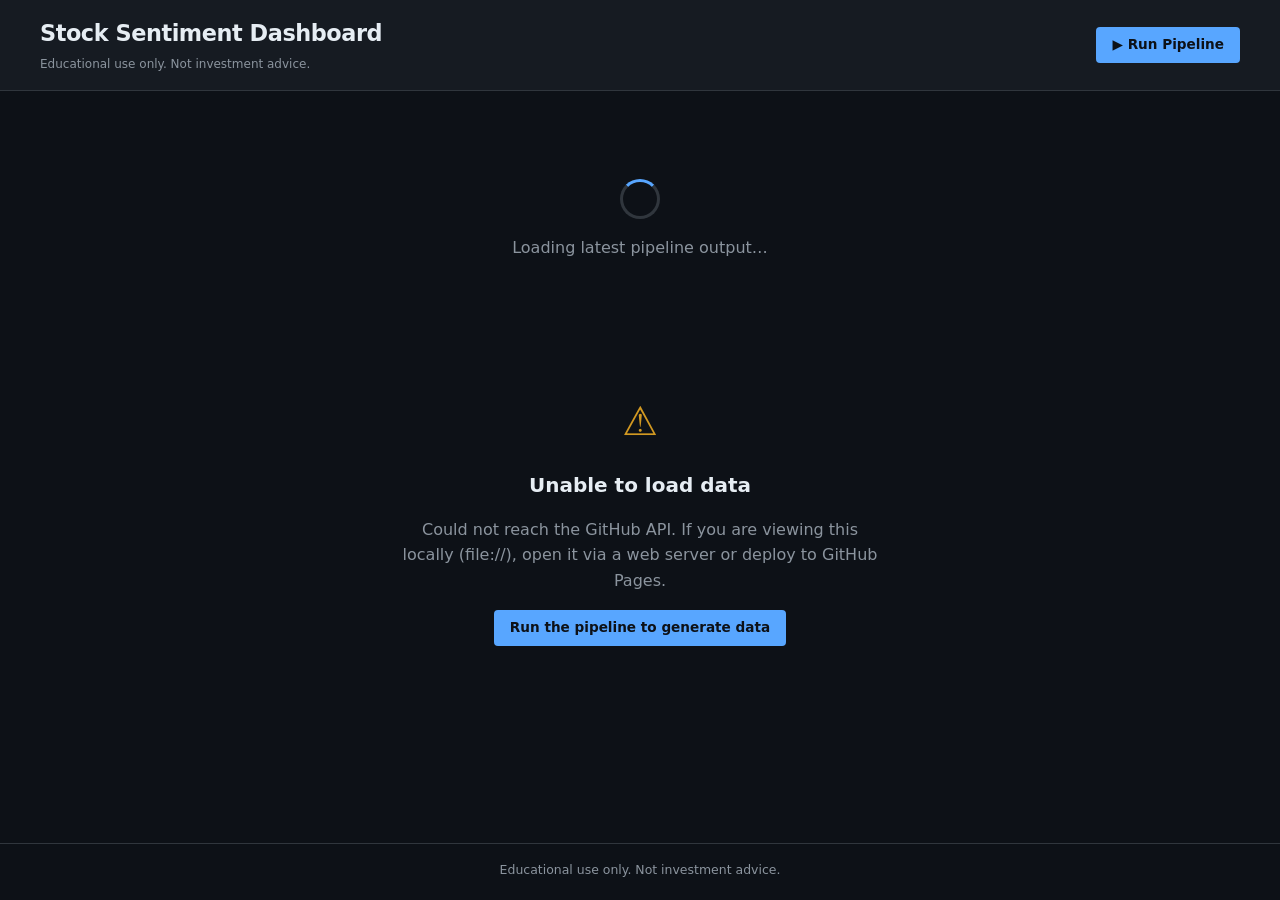
==== dashboard/index.html @ b00ca49b "feat: GitHub Actions pipeline + GitHub Pages dashboard - .github/workflows/pipeline.yml: scheduled w" ====
<!DOCTYPE html>
<html lang="en">
<head>
  <meta charset="UTF-8" />
  <meta name="viewport" content="width=device-width, initial-scale=1.0" />
  <title>Stock Sentiment Dashboard</title>
  <link rel="stylesheet" href="style.css" />
</head>
<body>
  <header class="site-header">
    <div class="header-content">
      <div class="header-left">
        <h1 class="site-title">Stock Sentiment Dashboard</h1>
        <p class="header-disclaimer">Educational use only. Not investment advice.</p>
      </div>
      <div class="header-right">
        <span class="run-date" id="run-date"></span>
        <a
          class="btn-run-pipeline"
          href="https://github.com/ankkydoon/stockSentimentAnalysis/actions/workflows/pipeline.yml"
          target="_blank"
          rel="noopener noreferrer"
        >
          &#9654; Run Pipeline
        </a>
      </div>
    </div>
  </header>

  <main class="main-content">
    <div id="loading" class="loading-state" aria-live="polite">
      <div class="spinner"></div>
      <p>Loading latest pipeline output&hellip;</p>
    </div>

    <div id="error" class="error-state" aria-live="assertive" hidden>
      <div class="error-icon">&#9888;</div>
      <h2>Unable to load data</h2>
      <p id="error-message">The pipeline may not have run yet, or the GitHub API is unreachable.</p>
      <a
        class="btn-run-pipeline"
        href="https://github.com/ankkydoon/stockSentimentAnalysis/actions/workflows/pipeline.yml"
        target="_blank"
        rel="noopener noreferrer"
      >
        Run the pipeline to generate data
      </a>
    </div>

    <div id="dashboard" hidden>
      <!-- Signals section -->
      <section class="card" id="signals-section">
        <h2 class="section-title">
          <span class="section-icon">&#128200;</span> Investment Signals
        </h2>
        <div class="table-wrapper">
          <table class="data-table" id="signals-table">
            <thead>
              <tr>
                <th>Ticker</th>
                <th>Direction</th>
                <th>Confidence</th>
                <th>Score</th>
              </tr>
            </thead>
            <tbody id="signals-body">
            </tbody>
          </table>
          <p class="empty-msg" id="signals-empty" hidden>No signal data available.</p>
        </div>
      </section>

      <!-- Events section -->
      <section class="card" id="events-section">
        <h2 class="section-title">
          <span class="section-icon">&#128240;</span> Detected Events
        </h2>
        <div id="events-list" class="events-list"></div>
        <p class="empty-msg" id="events-empty" hidden>No event data available.</p>
      </section>

      <!-- Investment Plan section -->
      <section class="card" id="plan-section">
        <h2 class="section-title">
          <span class="section-icon">&#128181;</span> Investment Plan
        </h2>
        <div id="plan-content">
          <p class="empty-msg" id="plan-empty" hidden>No investment plan available.</p>

          <div id="plan-details" hidden>
            <div class="plan-meta">
              <div class="plan-meta-item">
                <span class="meta-label">Total Amount</span>
                <span class="meta-value" id="plan-total"></span>
              </div>
              <div class="plan-meta-item">
                <span class="meta-label">Rebalance Trigger</span>
                <span class="meta-value" id="plan-rebalance"></span>
              </div>
              <div class="plan-meta-item">
                <span class="meta-label">Expected Return</span>
                <span class="meta-value" id="plan-return"></span>
              </div>
            </div>

            <div id="plan-risk" class="plan-risk"></div>

            <div class="table-wrapper">
              <table class="data-table" id="allocations-table">
                <thead>
                  <tr>
                    <th>Ticker</th>
                    <th>Amount</th>
                    <th>%</th>
                    <th>Rationale</th>
                  </tr>
                </thead>
                <tbody id="allocations-body">
                </tbody>
              </table>
            </div>

            <p class="plan-disclaimer" id="plan-disclaimer"></p>
          </div>
        </div>
      </section>
    </div>
  </main>

  <footer class="site-footer">
    <p class="footer-disclaimer">Educational use only. Not investment advice.</p>
    <p class="last-updated" id="last-updated"></p>
  </footer>

  <script src="app.js"></script>
</body>
</html>
---- dashboard/style.css ----
/* ============================================================
   Stock Sentiment Dashboard — style.css
   Dark navy theme, responsive layout
   ============================================================ */

/* ── Reset & base ────────────────────────────────────────── */

*, *::before, *::after {
  box-sizing: border-box;
  margin: 0;
  padding: 0;
}

:root {
  --bg:          #0d1117;
  --surface:     #161b22;
  --surface-alt: #1c2230;
  --border:      #30363d;
  --text:        #e6edf3;
  --text-muted:  #8b949e;
  --accent:      #58a6ff;

  --green:       #3fb950;
  --green-dim:   #1a3a22;
  --red:         #f85149;
  --red-dim:     #3a1a1a;
  --yellow:      #d29922;
  --yellow-dim:  #3a2e10;
  --orange:      #e3904a;
  --blue:        #58a6ff;
  --blue-dim:    #112240;
  --gray:        #8b949e;

  --radius:      8px;
  --radius-sm:   4px;
  --font:        'Segoe UI', system-ui, -apple-system, sans-serif;
  --mono:        'SFMono-Regular', 'Consolas', monospace;
}

html { font-size: 16px; }

body {
  background: var(--bg);
  color: var(--text);
  font-family: var(--font);
  line-height: 1.6;
  min-height: 100vh;
  display: flex;
  flex-direction: column;
}

/* ── Header ──────────────────────────────────────────────── */

.site-header {
  background: var(--surface);
  border-bottom: 1px solid var(--border);
  padding: 1rem 1.5rem;
  position: sticky;
  top: 0;
  z-index: 100;
}

.header-content {
  max-width: 1200px;
  margin: 0 auto;
  display: flex;
  align-items: center;
  justify-content: space-between;
  flex-wrap: wrap;
  gap: 0.75rem;
}

.site-title {
  font-size: 1.4rem;
  font-weight: 700;
  color: var(--text);
  letter-spacing: -0.02em;
}

.header-disclaimer {
  font-size: 0.75rem;
  color: var(--text-muted);
  margin-top: 0.2rem;
}

.header-right {
  display: flex;
  align-items: center;
  gap: 1rem;
  flex-wrap: wrap;
}

.run-date {
  font-size: 0.85rem;
  color: var(--text-muted);
  font-family: var(--mono);
}

/* ── Run Pipeline button ─────────────────────────────────── */

.btn-run-pipeline {
  display: inline-block;
  background: var(--accent);
  color: #0d1117;
  font-weight: 600;
  font-size: 0.85rem;
  padding: 0.45rem 1rem;
  border-radius: var(--radius-sm);
  text-decoration: none;
  white-space: nowrap;
  transition: opacity 0.15s;
}

.btn-run-pipeline:hover { opacity: 0.85; }

/* ── Main layout ─────────────────────────────────────────── */

.main-content {
  flex: 1;
  max-width: 1200px;
  width: 100%;
  margin: 0 auto;
  padding: 1.5rem 1.25rem;
}

/* ── Loading state ───────────────────────────────────────── */

.loading-state {
  display: flex;
  flex-direction: column;
  align-items: center;
  justify-content: center;
  gap: 1rem;
  padding: 4rem 1rem;
  color: var(--text-muted);
}

.spinner {
  width: 40px;
  height: 40px;
  border: 3px solid var(--border);
  border-top-color: var(--accent);
  border-radius: 50%;
  animation: spin 0.8s linear infinite;
}

@keyframes spin {
  to { transform: rotate(360deg); }
}

/* ── Error state ─────────────────────────────────────────── */

.error-state {
  display: flex;
  flex-direction: column;
  align-items: center;
  justify-content: center;
  gap: 1rem;
  padding: 4rem 1rem;
  text-align: center;
}

.error-icon {
  font-size: 2.5rem;
  color: var(--yellow);
}

.error-state h2 {
  font-size: 1.25rem;
  color: var(--text);
}

.error-state p {
  color: var(--text-muted);
  max-width: 480px;
}

/* ── Card ────────────────────────────────────────────────── */

.card {
  background: var(--surface);
  border: 1px solid var(--border);
  border-radius: var(--radius);
  padding: 1.25rem 1.5rem;
  margin-bottom: 1.5rem;
}

.section-title {
  font-size: 1.05rem;
  font-weight: 600;
  color: var(--text);
  margin-bottom: 1rem;
  display: flex;
  align-items: center;
  gap: 0.5rem;
}

.section-icon { font-style: normal; }

/* ── Tables ──────────────────────────────────────────────── */

.table-wrapper {
  overflow-x: auto;
  -webkit-overflow-scrolling: touch;
}

.data-table {
  width: 100%;
  border-collapse: collapse;
  font-size: 0.9rem;
}

.data-table th {
  background: var(--surface-alt);
  color: var(--text-muted);
  font-weight: 600;
  font-size: 0.78rem;
  text-transform: uppercase;
  letter-spacing: 0.05em;
  padding: 0.6rem 0.9rem;
  text-align: left;
  border-bottom: 1px solid var(--border);
}

.data-table td {
  padding: 0.65rem 0.9rem;
  border-bottom: 1px solid var(--border);
  vertical-align: middle;
}

.data-table tbody tr:last-child td {
  border-bottom: none;
}

.data-table tbody tr:hover {
  background: var(--surface-alt);
}

.ticker-cell {
  font-family: var(--mono);
  font-weight: 700;
  font-size: 0.95rem;
  color: var(--accent);
}

.score-cell {
  font-family: var(--mono);
  font-size: 0.9rem;
}

.rationale-cell {
  color: var(--text-muted);
  font-size: 0.85rem;
  max-width: 320px;
}

.empty-cell {
  color: var(--text-muted);
  font-style: italic;
  text-align: center;
  padding: 1rem;
}

/* ── Direction chips ─────────────────────────────────────── */

.chip {
  display: inline-block;
  padding: 0.2rem 0.65rem;
  border-radius: 999px;
  font-size: 0.78rem;
  font-weight: 600;
  text-transform: uppercase;
  letter-spacing: 0.04em;
}

.chip-bullish  { background: var(--green-dim);  color: var(--green); }
.chip-bearish  { background: var(--red-dim);    color: var(--red); }
.chip-neutral  { background: var(--surface-alt); color: var(--gray); }

/* ── Confidence bar ──────────────────────────────────────── */

.conf-bar-wrap {
  display: flex;
  align-items: center;
  gap: 0.5rem;
  min-width: 120px;
}

.conf-bar {
  flex: 1;
  height: 7px;
  border-radius: 999px;
  background: var(--border);
  /* width set inline */
  transition: width 0.4s ease;
}

.bar-high { background: var(--green); }
.bar-mid  { background: var(--yellow); }
.bar-low  { background: var(--red); }

/* Override: the bar element itself IS the fill */
.conf-bar-wrap .conf-bar {
  /* flex:1 gives available space; actual fill width is set inline */
  flex: none;
}

.conf-label {
  font-size: 0.78rem;
  font-family: var(--mono);
  color: var(--text-muted);
  min-width: 2.8rem;
  text-align: right;
}

/* ── Severity badges ─────────────────────────────────────── */

.badge {
  display: inline-block;
  padding: 0.18rem 0.55rem;
  border-radius: var(--radius-sm);
  font-size: 0.72rem;
  font-weight: 700;
  text-transform: uppercase;
  letter-spacing: 0.05em;
}

.badge-high   { background: var(--red-dim);    color: var(--red); }
.badge-medium { background: var(--yellow-dim); color: var(--orange); }
.badge-low    { background: var(--blue-dim);   color: var(--blue); }

/* ── Events list ─────────────────────────────────────────── */

.events-list {
  display: flex;
  flex-direction: column;
  gap: 0.75rem;
}

.event-item {
  background: var(--surface-alt);
  border: 1px solid var(--border);
  border-radius: var(--radius-sm);
  padding: 0.85rem 1rem;
}

.event-header {
  display: flex;
  align-items: center;
  gap: 0.6rem;
  flex-wrap: wrap;
  margin-bottom: 0.4rem;
}

.event-ticker {
  font-family: var(--mono);
  font-weight: 700;
  font-size: 0.95rem;
  color: var(--accent);
}

.event-category {
  font-size: 0.8rem;
  color: var(--text-muted);
  text-transform: capitalize;
}

.event-summary {
  font-size: 0.88rem;
  color: var(--text-muted);
  line-height: 1.5;
}

/* ── Investment Plan ─────────────────────────────────────── */

.plan-meta {
  display: grid;
  grid-template-columns: repeat(auto-fit, minmax(160px, 1fr));
  gap: 1rem;
  margin-bottom: 1.25rem;
  padding: 1rem;
  background: var(--surface-alt);
  border-radius: var(--radius-sm);
  border: 1px solid var(--border);
}

.plan-meta-item {
  display: flex;
  flex-direction: column;
  gap: 0.2rem;
}

.meta-label {
  font-size: 0.72rem;
  text-transform: uppercase;
  letter-spacing: 0.06em;
  color: var(--text-muted);
  font-weight: 600;
}

.meta-value {
  font-size: 1rem;
  font-weight: 700;
  font-family: var(--mono);
  color: var(--text);
}

.risk-summary {
  font-size: 0.88rem;
  color: var(--text-muted);
  margin-bottom: 1.25rem;
  padding: 0.75rem 1rem;
  background: var(--surface-alt);
  border-left: 3px solid var(--yellow);
  border-radius: 0 var(--radius-sm) var(--radius-sm) 0;
}

.risk-summary strong {
  color: var(--yellow);
}

.plan-disclaimer {
  margin-top: 1rem;
  font-size: 0.78rem;
  color: var(--text-muted);
  font-style: italic;
  padding-top: 0.75rem;
  border-top: 1px solid var(--border);
}

/* ── Empty messages ──────────────────────────────────────── */

.empty-msg {
  color: var(--text-muted);
  font-style: italic;
  font-size: 0.9rem;
  padding: 0.5rem 0;
}

/* ── Footer ──────────────────────────────────────────────── */

.site-footer {
  border-top: 1px solid var(--border);
  padding: 1rem 1.5rem;
  text-align: center;
}

.footer-disclaimer {
  font-size: 0.78rem;
  color: var(--text-muted);
}

.last-updated {
  font-size: 0.75rem;
  color: var(--text-muted);
  font-family: var(--mono);
  margin-top: 0.25rem;
}

/* ── Responsive ──────────────────────────────────────────── */

@media (max-width: 600px) {
  .site-title { font-size: 1.1rem; }
  .header-content { flex-direction: column; align-items: flex-start; }
  .card { padding: 1rem; }
  .data-table th,
  .data-table td { padding: 0.5rem 0.6rem; }
  .rationale-cell { max-width: 200px; }
  .plan-meta { grid-template-columns: 1fr 1fr; }
}
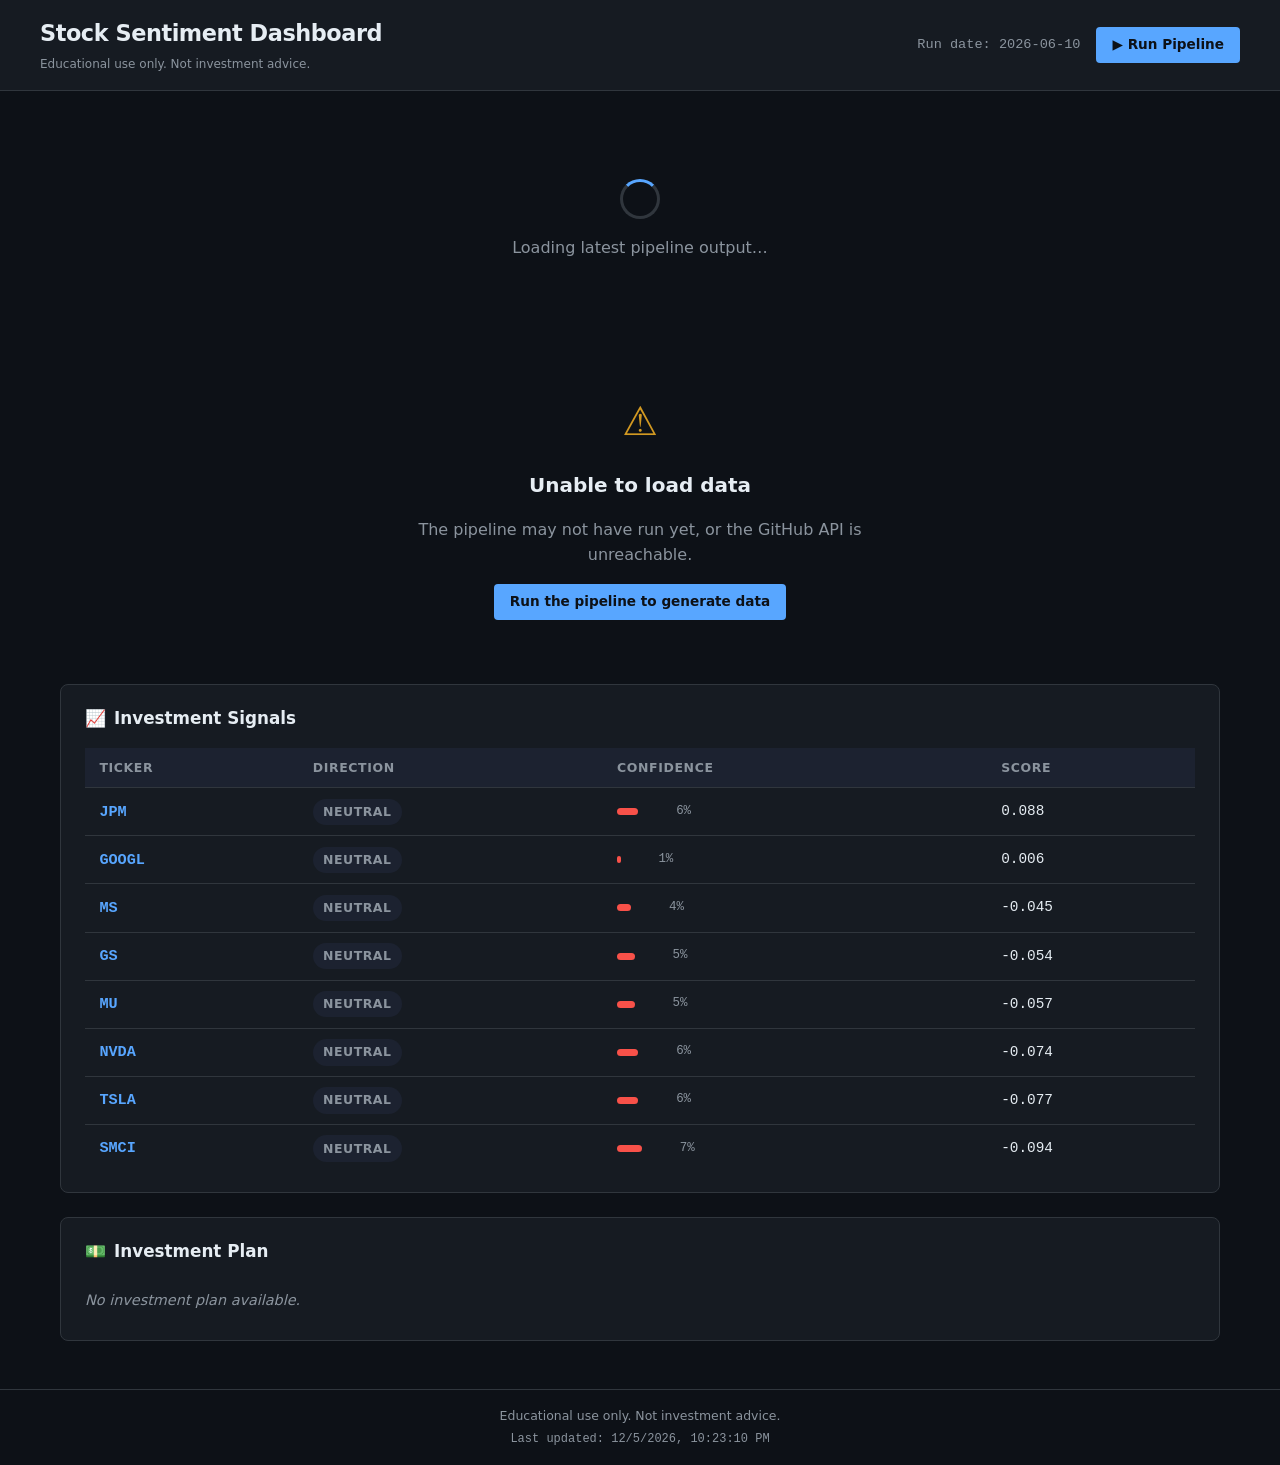
==== commit c992e6e5: "fix: hide events section instead of showing empty message When no events are detected, hide the enti" ====
--- a/dashboard/index.html
+++ b/dashboard/index.html
@@ -71,12 +71,11 @@
       </section>
 
       <!-- Events section -->
-      <section class="card" id="events-section">
+      <section class="card" id="events-section" hidden>
         <h2 class="section-title">
           <span class="section-icon">&#128240;</span> Detected Events
         </h2>
         <div id="events-list" class="events-list"></div>
-        <p class="empty-msg" id="events-empty" hidden>No event data available.</p>
       </section>
 
       <!-- Investment Plan section -->
